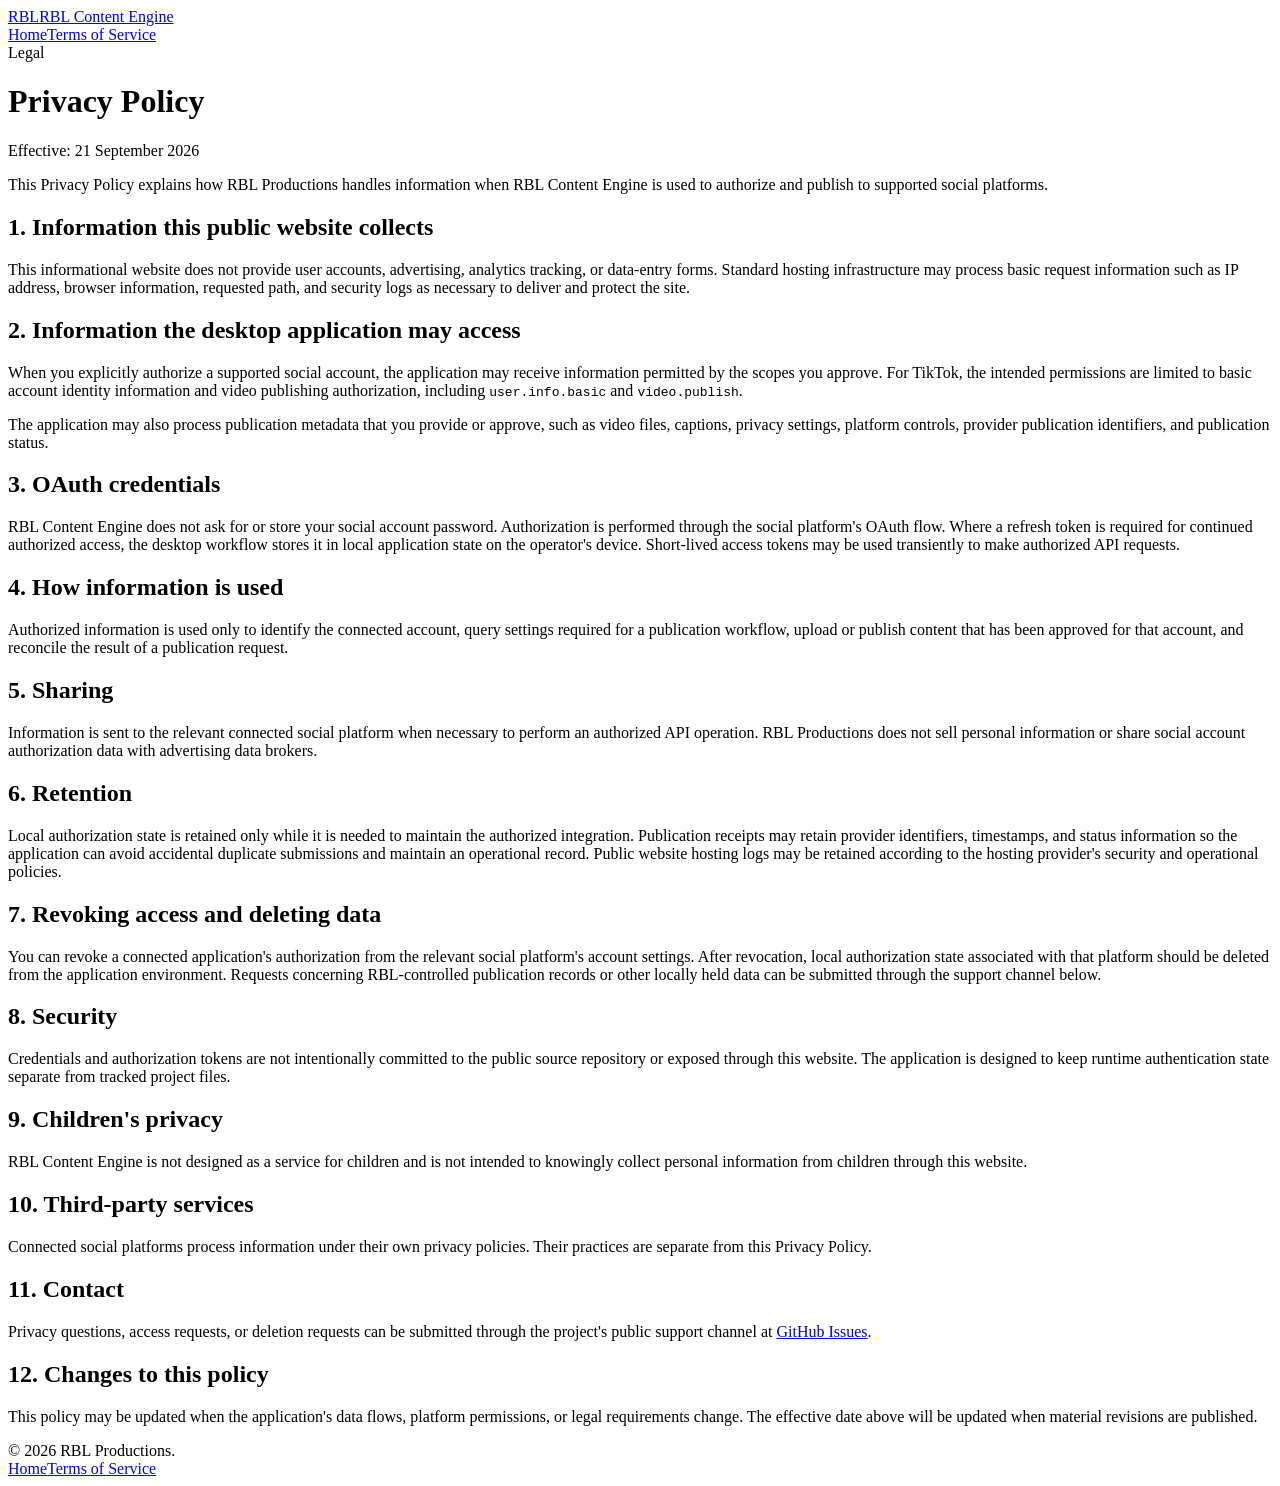
==== site/privacy/index.html @ 8f77b512 "Add site/privacy/index.html" ====
<!doctype html>
<html lang="en">
<head>
  <meta charset="utf-8">
  <meta name="viewport" content="width=device-width,initial-scale=1">
  <title>Privacy Policy | RBL Content Engine</title>
  <meta name="description" content="Privacy Policy for RBL Content Engine.">
  <link rel="stylesheet" href="/styles.css">
</head>
<body>
  <header>
    <div class="wrap nav">
      <a class="brand" href="/"><span class="mark" aria-hidden="true">RBL</span><span>RBL Content Engine</span></a>
      <nav><a href="/">Home</a><a href="/terms/">Terms of Service</a></nav>
    </div>
  </header>

  <main class="legal">
    <span class="eyebrow">Legal</span>
    <h1>Privacy Policy</h1>
    <p class="meta">Effective: 21 September 2026</p>

    <p>This Privacy Policy explains how RBL Productions handles information when RBL Content Engine is used to authorize and publish to supported social platforms.</p>

    <h2>1. Information this public website collects</h2>
    <p>This informational website does not provide user accounts, advertising, analytics tracking, or data-entry forms. Standard hosting infrastructure may process basic request information such as IP address, browser information, requested path, and security logs as necessary to deliver and protect the site.</p>

    <h2>2. Information the desktop application may access</h2>
    <p>When you explicitly authorize a supported social account, the application may receive information permitted by the scopes you approve. For TikTok, the intended permissions are limited to basic account identity information and video publishing authorization, including <code>user.info.basic</code> and <code>video.publish</code>.</p>

    <p>The application may also process publication metadata that you provide or approve, such as video files, captions, privacy settings, platform controls, provider publication identifiers, and publication status.</p>

    <h2>3. OAuth credentials</h2>
    <p>RBL Content Engine does not ask for or store your social account password. Authorization is performed through the social platform's OAuth flow. Where a refresh token is required for continued authorized access, the desktop workflow stores it in local application state on the operator's device. Short-lived access tokens may be used transiently to make authorized API requests.</p>

    <h2>4. How information is used</h2>
    <p>Authorized information is used only to identify the connected account, query settings required for a publication workflow, upload or publish content that has been approved for that account, and reconcile the result of a publication request.</p>

    <h2>5. Sharing</h2>
    <p>Information is sent to the relevant connected social platform when necessary to perform an authorized API operation. RBL Productions does not sell personal information or share social account authorization data with advertising data brokers.</p>

    <h2>6. Retention</h2>
    <p>Local authorization state is retained only while it is needed to maintain the authorized integration. Publication receipts may retain provider identifiers, timestamps, and status information so the application can avoid accidental duplicate submissions and maintain an operational record. Public website hosting logs may be retained according to the hosting provider's security and operational policies.</p>

    <h2>7. Revoking access and deleting data</h2>
    <p>You can revoke a connected application's authorization from the relevant social platform's account settings. After revocation, local authorization state associated with that platform should be deleted from the application environment. Requests concerning RBL-controlled publication records or other locally held data can be submitted through the support channel below.</p>

    <h2>8. Security</h2>
    <p>Credentials and authorization tokens are not intentionally committed to the public source repository or exposed through this website. The application is designed to keep runtime authentication state separate from tracked project files.</p>

    <h2>9. Children's privacy</h2>
    <p>RBL Content Engine is not designed as a service for children and is not intended to knowingly collect personal information from children through this website.</p>

    <h2>10. Third-party services</h2>
    <p>Connected social platforms process information under their own privacy policies. Their practices are separate from this Privacy Policy.</p>

    <h2>11. Contact</h2>
    <p>Privacy questions, access requests, or deletion requests can be submitted through the project's public support channel at <a href="https://github.com/Linardi1328/rbl-content-engine/issues">GitHub Issues</a>.</p>

    <h2>12. Changes to this policy</h2>
    <p>This policy may be updated when the application's data flows, platform permissions, or legal requirements change. The effective date above will be updated when material revisions are published.</p>
  </main>

  <footer>
    <div class="wrap footer-row">
      <div>© 2026 RBL Productions.</div>
      <div class="footer-links"><a href="/">Home</a><a href="/terms/">Terms of Service</a></div>
    </div>
  </footer>
</body>
</html>
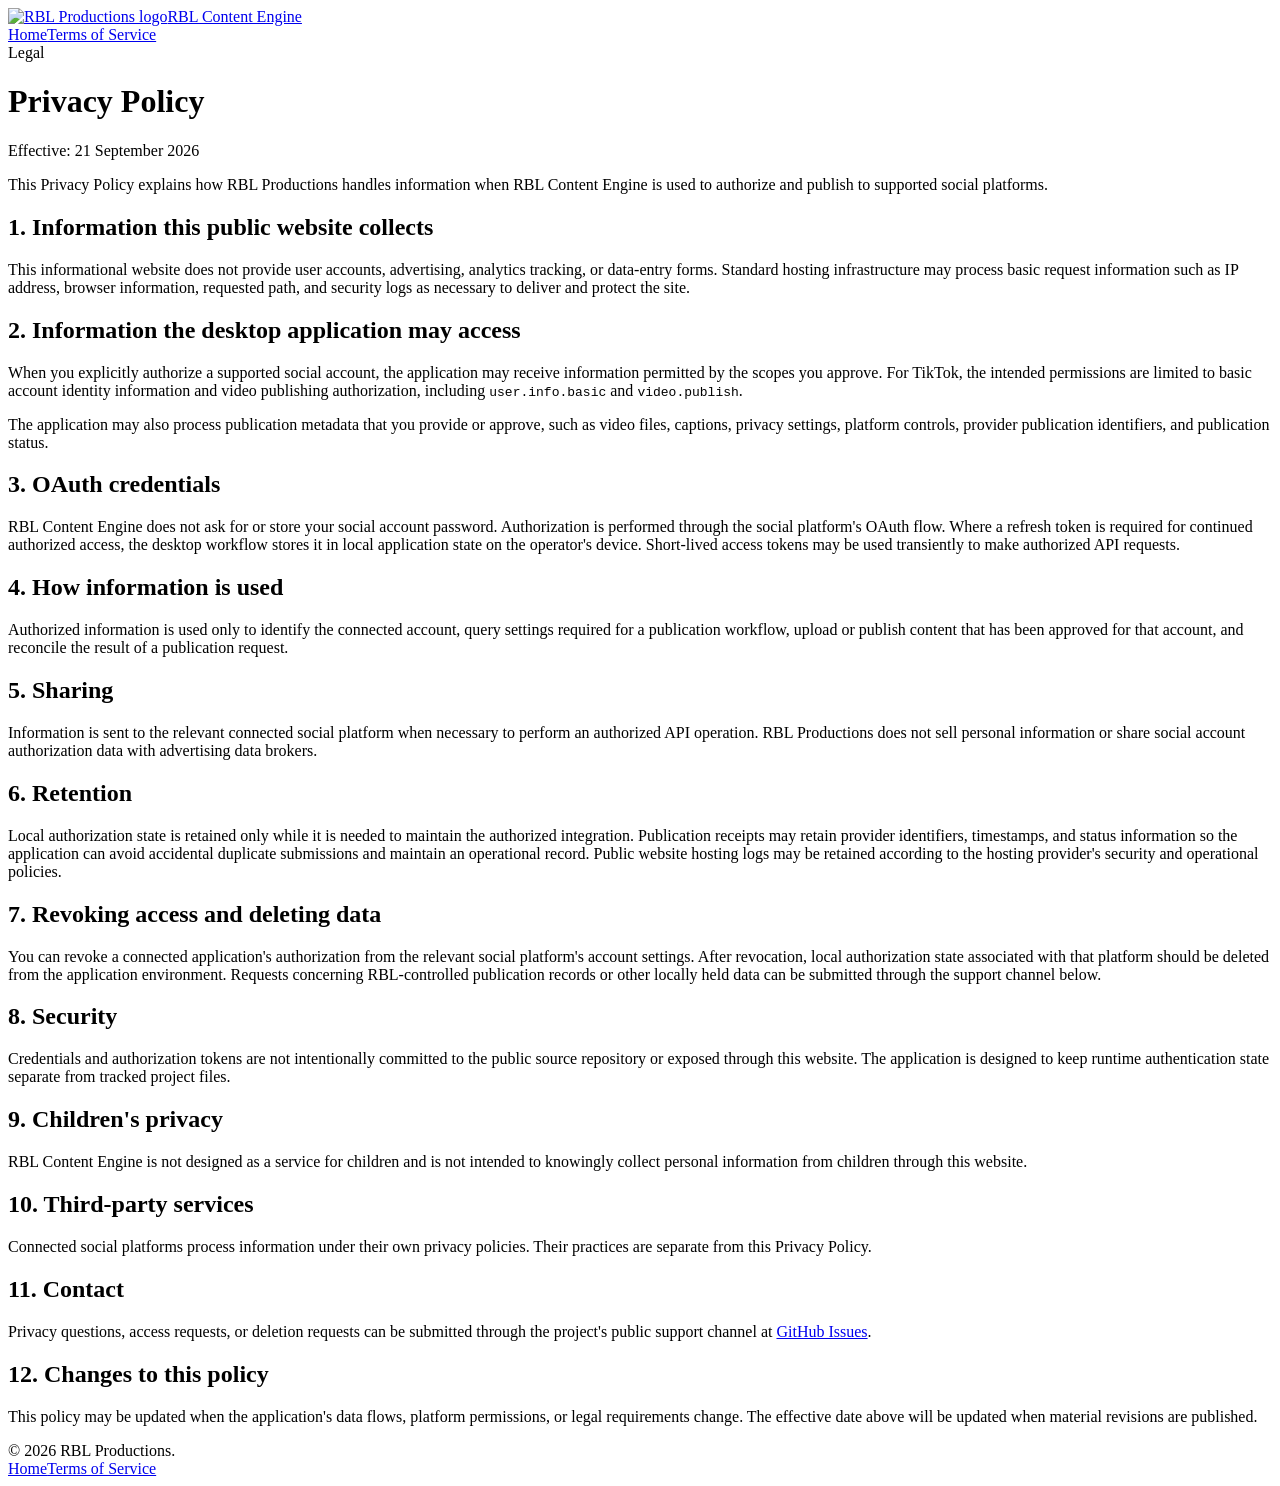
==== commit c88e8ec0: "Use official RBL logo on site/privacy/index.html" ====
--- a/site/privacy/index.html
+++ b/site/privacy/index.html
@@ -5,12 +5,13 @@
   <meta name="viewport" content="width=device-width,initial-scale=1">
   <title>Privacy Policy | RBL Content Engine</title>
   <meta name="description" content="Privacy Policy for RBL Content Engine.">
+  <link rel="icon" href="/assets/rbl-logo.webp" type="image/webp">
   <link rel="stylesheet" href="/styles.css">
 </head>
 <body>
   <header>
     <div class="wrap nav">
-      <a class="brand" href="/"><span class="mark" aria-hidden="true">RBL</span><span>RBL Content Engine</span></a>
+      <a class="brand" href="/"><img src="/assets/rbl-logo.webp" alt="RBL Productions logo" class="brand-logo" width="44" height="44"><span>RBL Content Engine</span></a>
       <nav><a href="/">Home</a><a href="/terms/">Terms of Service</a></nav>
     </div>
   </header>
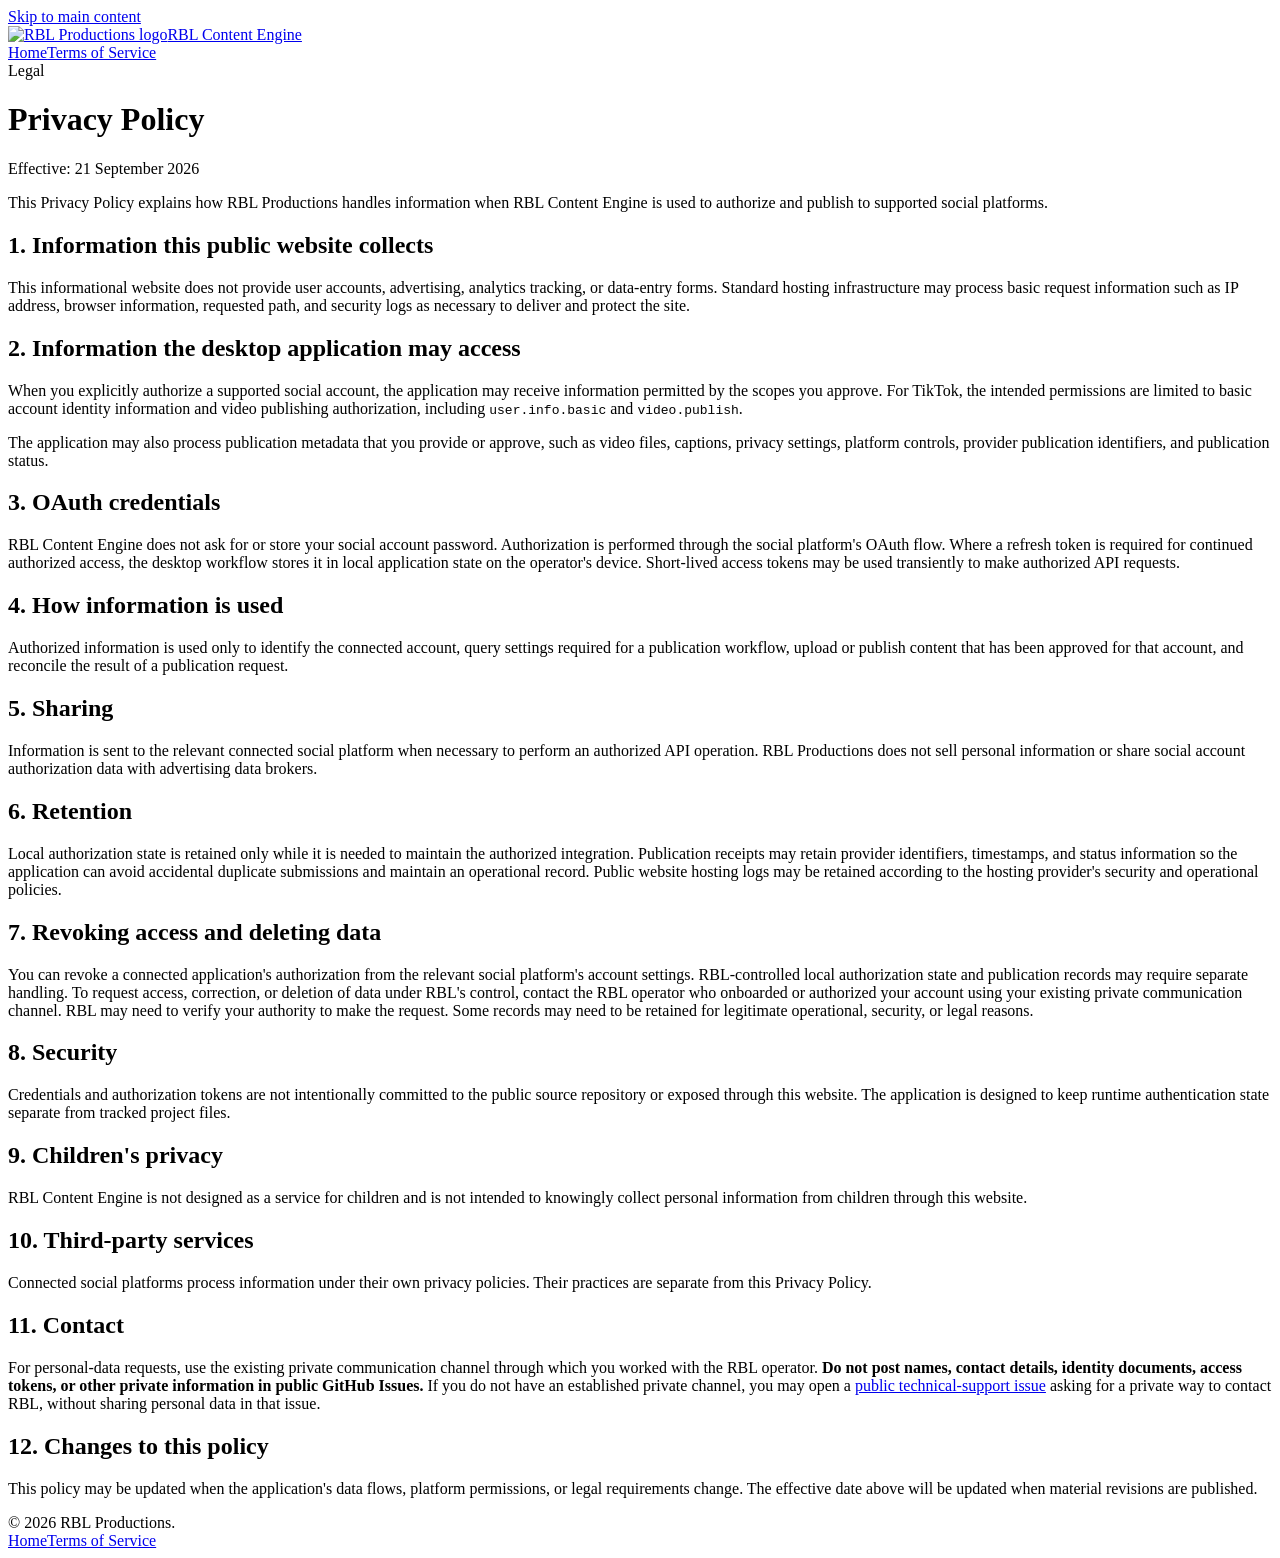
==== commit 3aa4e2b1: "Improve site keyboard accessibility and privacy contact guidance" ====
--- a/site/privacy/index.html
+++ b/site/privacy/index.html
@@ -9,14 +9,15 @@
   <link rel="stylesheet" href="/styles.css">
 </head>
 <body>
+  <a class="skip-link" href="#main-content">Skip to main content</a>
   <header>
     <div class="wrap nav">
       <a class="brand" href="/"><img src="/assets/rbl-logo.webp" alt="RBL Productions logo" class="brand-logo" width="44" height="44"><span>RBL Content Engine</span></a>
-      <nav><a href="/">Home</a><a href="/terms/">Terms of Service</a></nav>
+      <nav aria-label="Primary"><a href="/">Home</a><a href="/terms/">Terms of Service</a></nav>
     </div>
   </header>
 
-  <main class="legal">
+  <main class="legal" id="main-content">
     <span class="eyebrow">Legal</span>
     <h1>Privacy Policy</h1>
     <p class="meta">Effective: 21 September 2026</p>
@@ -44,7 +45,7 @@
     <p>Local authorization state is retained only while it is needed to maintain the authorized integration. Publication receipts may retain provider identifiers, timestamps, and status information so the application can avoid accidental duplicate submissions and maintain an operational record. Public website hosting logs may be retained according to the hosting provider's security and operational policies.</p>
 
     <h2>7. Revoking access and deleting data</h2>
-    <p>You can revoke a connected application's authorization from the relevant social platform's account settings. After revocation, local authorization state associated with that platform should be deleted from the application environment. Requests concerning RBL-controlled publication records or other locally held data can be submitted through the support channel below.</p>
+    <p>You can revoke a connected application's authorization from the relevant social platform's account settings. RBL-controlled local authorization state and publication records may require separate handling. To request access, correction, or deletion of data under RBL's control, contact the RBL operator who onboarded or authorized your account using your existing private communication channel. RBL may need to verify your authority to make the request. Some records may need to be retained for legitimate operational, security, or legal reasons.</p>
 
     <h2>8. Security</h2>
     <p>Credentials and authorization tokens are not intentionally committed to the public source repository or exposed through this website. The application is designed to keep runtime authentication state separate from tracked project files.</p>
@@ -56,7 +57,7 @@
     <p>Connected social platforms process information under their own privacy policies. Their practices are separate from this Privacy Policy.</p>
 
     <h2>11. Contact</h2>
-    <p>Privacy questions, access requests, or deletion requests can be submitted through the project's public support channel at <a href="https://github.com/Linardi1328/rbl-content-engine/issues">GitHub Issues</a>.</p>
+    <p>For personal-data requests, use the existing private communication channel through which you worked with the RBL operator. <strong>Do not post names, contact details, identity documents, access tokens, or other private information in public GitHub Issues.</strong> If you do not have an established private channel, you may open a <a href="https://github.com/Linardi1328/rbl-content-engine/issues">public technical-support issue</a> asking for a private way to contact RBL, without sharing personal data in that issue.</p>
 
     <h2>12. Changes to this policy</h2>
     <p>This policy may be updated when the application's data flows, platform permissions, or legal requirements change. The effective date above will be updated when material revisions are published.</p>
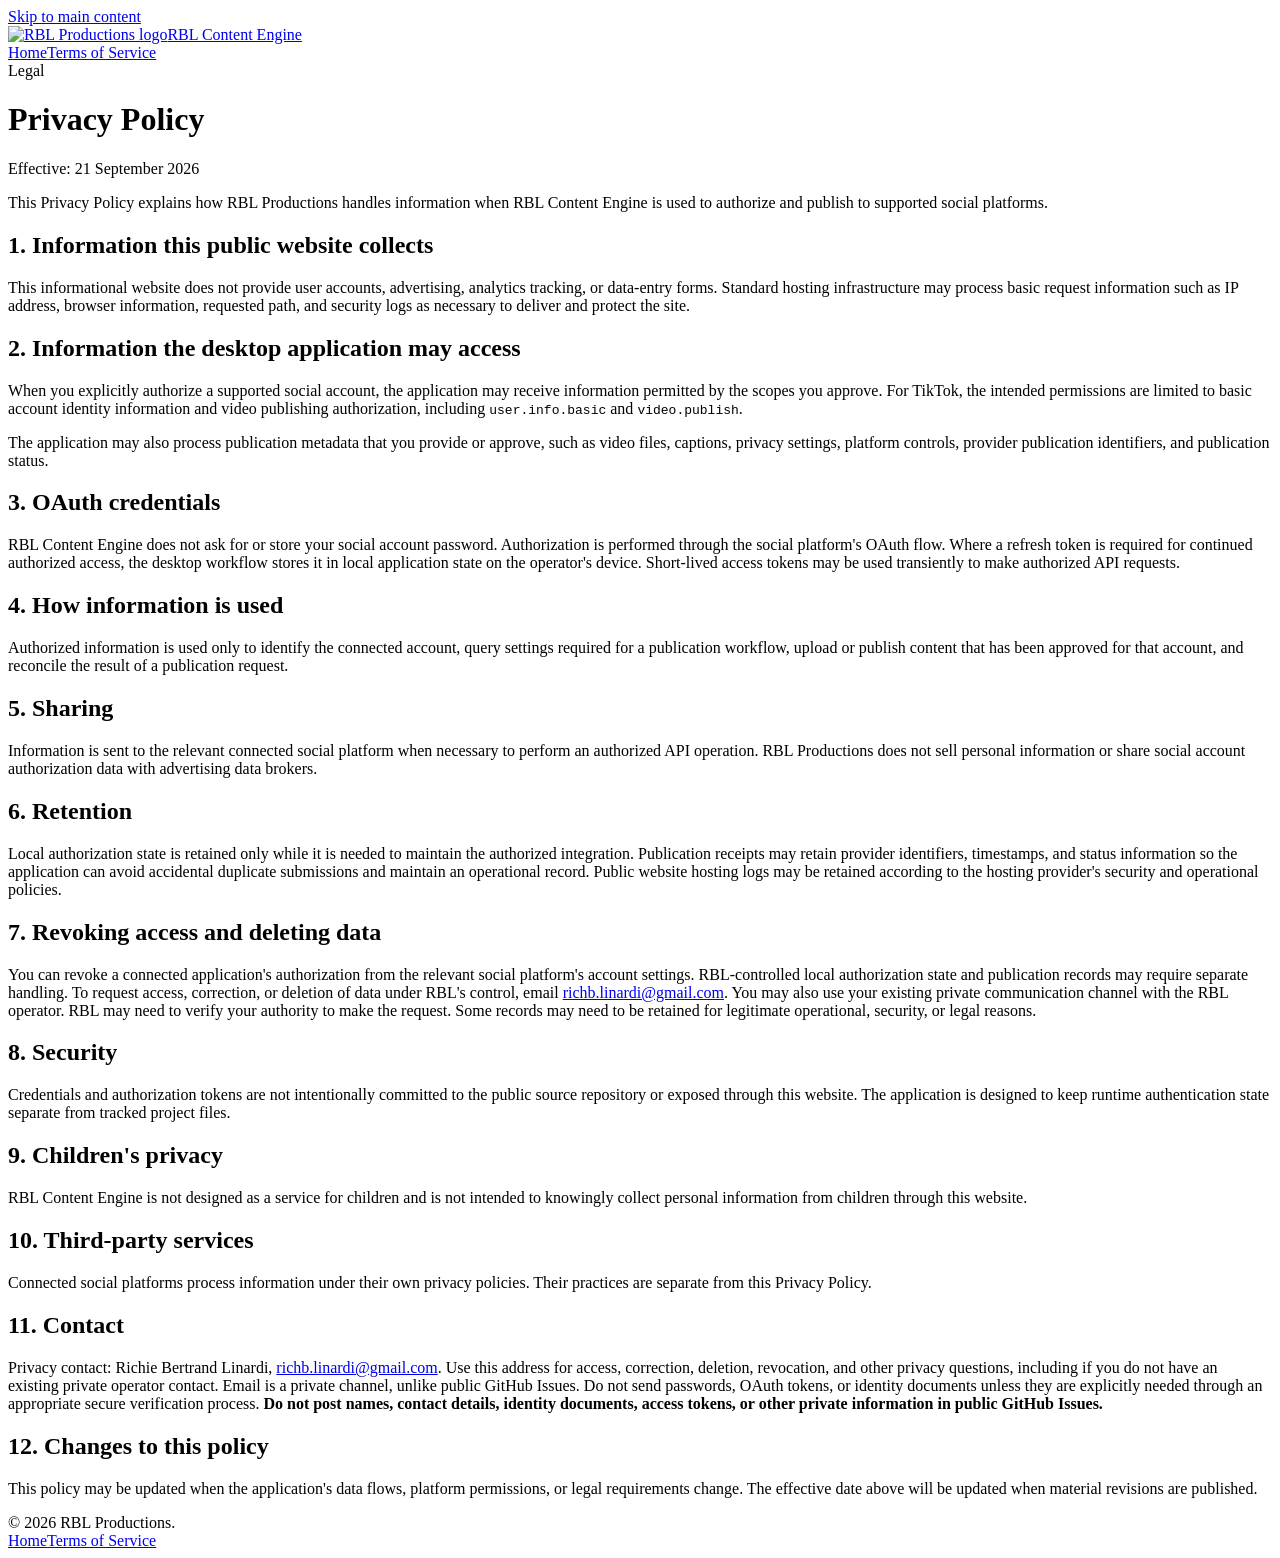
==== commit 180bd7a4: "Add verified privacy contact email to RBL legal pages and checks" ====
--- a/site/privacy/index.html
+++ b/site/privacy/index.html
@@ -45,7 +45,7 @@
     <p>Local authorization state is retained only while it is needed to maintain the authorized integration. Publication receipts may retain provider identifiers, timestamps, and status information so the application can avoid accidental duplicate submissions and maintain an operational record. Public website hosting logs may be retained according to the hosting provider's security and operational policies.</p>
 
     <h2>7. Revoking access and deleting data</h2>
-    <p>You can revoke a connected application's authorization from the relevant social platform's account settings. RBL-controlled local authorization state and publication records may require separate handling. To request access, correction, or deletion of data under RBL's control, contact the RBL operator who onboarded or authorized your account using your existing private communication channel. RBL may need to verify your authority to make the request. Some records may need to be retained for legitimate operational, security, or legal reasons.</p>
+    <p>You can revoke a connected application's authorization from the relevant social platform's account settings. RBL-controlled local authorization state and publication records may require separate handling. To request access, correction, or deletion of data under RBL's control, email <a href="mailto:richb.linardi@gmail.com">richb.linardi@gmail.com</a>. You may also use your existing private communication channel with the RBL operator. RBL may need to verify your authority to make the request. Some records may need to be retained for legitimate operational, security, or legal reasons.</p>
 
     <h2>8. Security</h2>
     <p>Credentials and authorization tokens are not intentionally committed to the public source repository or exposed through this website. The application is designed to keep runtime authentication state separate from tracked project files.</p>
@@ -57,7 +57,7 @@
     <p>Connected social platforms process information under their own privacy policies. Their practices are separate from this Privacy Policy.</p>
 
     <h2>11. Contact</h2>
-    <p>For personal-data requests, use the existing private communication channel through which you worked with the RBL operator. <strong>Do not post names, contact details, identity documents, access tokens, or other private information in public GitHub Issues.</strong> If you do not have an established private channel, you may open a <a href="https://github.com/Linardi1328/rbl-content-engine/issues">public technical-support issue</a> asking for a private way to contact RBL, without sharing personal data in that issue.</p>
+    <p>Privacy contact: Richie Bertrand Linardi, <a href="mailto:richb.linardi@gmail.com">richb.linardi@gmail.com</a>. Use this address for access, correction, deletion, revocation, and other privacy questions, including if you do not have an existing private operator contact. Email is a private channel, unlike public GitHub Issues. Do not send passwords, OAuth tokens, or identity documents unless they are explicitly needed through an appropriate secure verification process. <strong>Do not post names, contact details, identity documents, access tokens, or other private information in public GitHub Issues.</strong></p>
 
     <h2>12. Changes to this policy</h2>
     <p>This policy may be updated when the application's data flows, platform permissions, or legal requirements change. The effective date above will be updated when material revisions are published.</p>
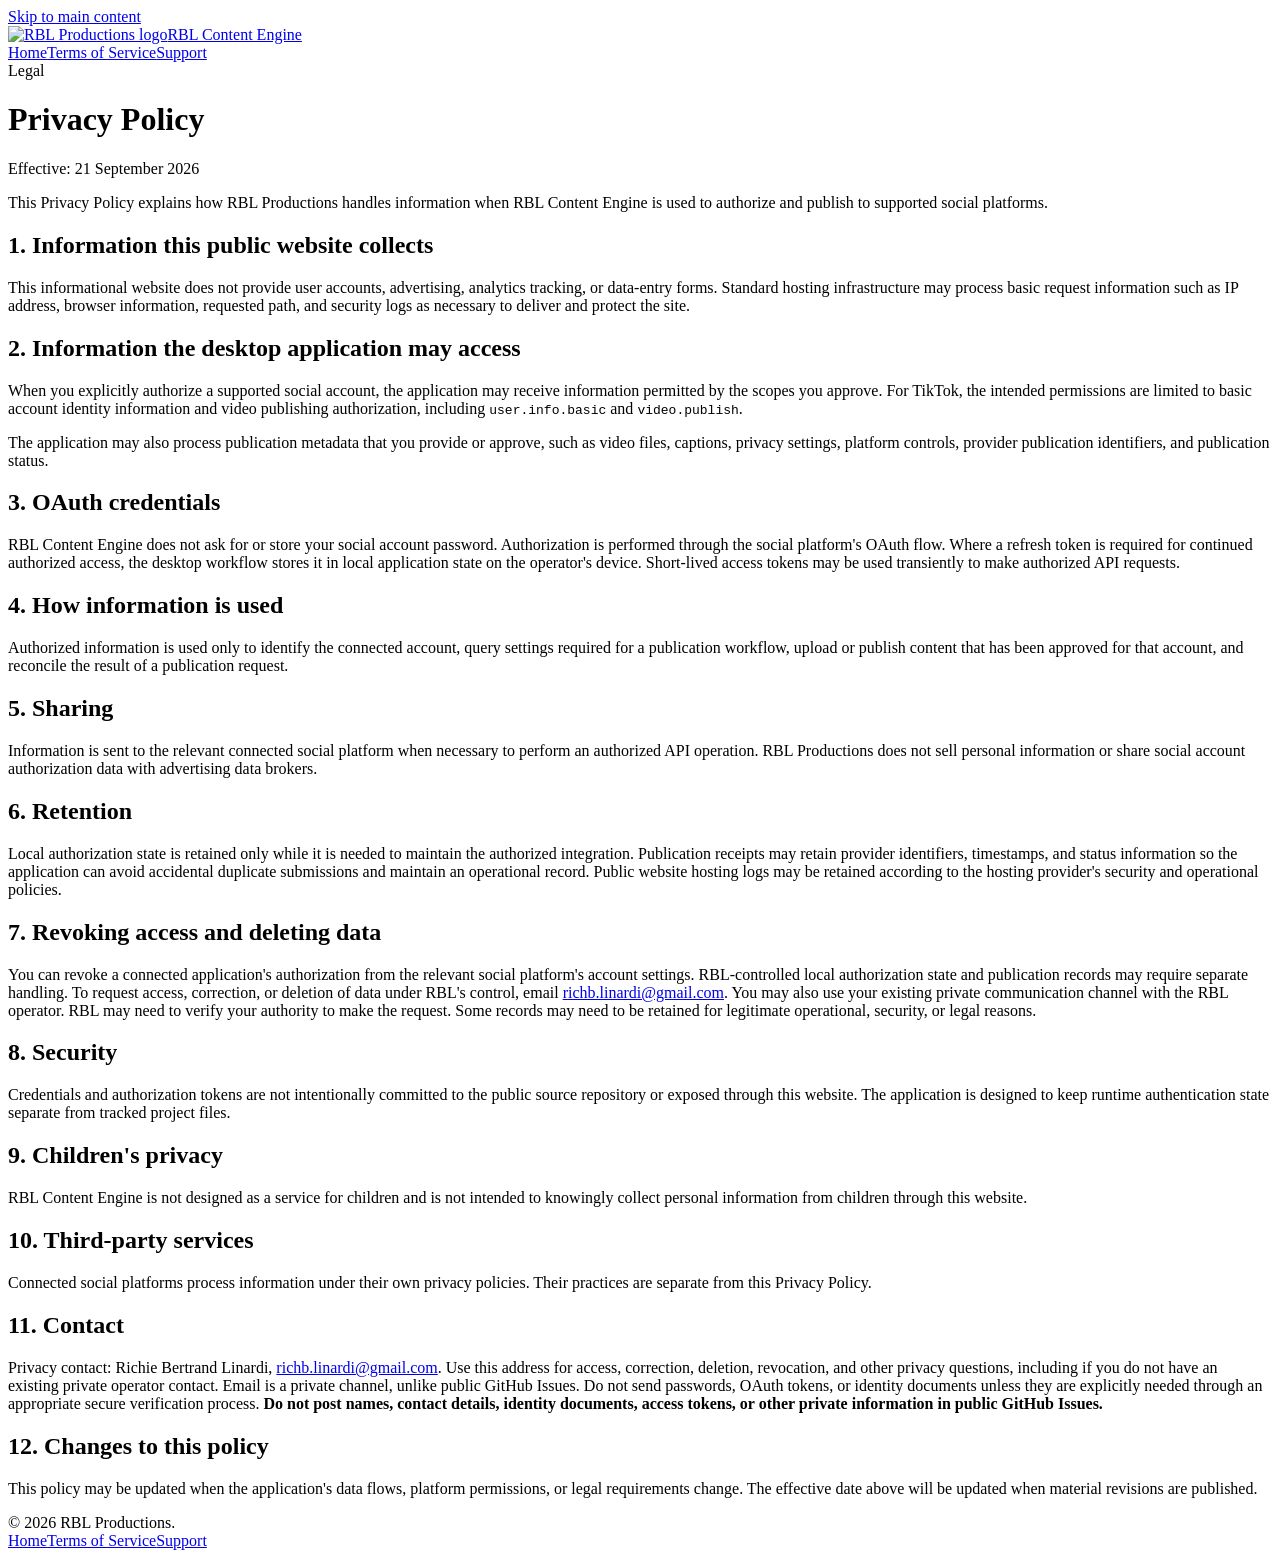
==== commit a1bb1eb9: "feat(site): add private support page and safe support navigation (RIC-62)" ====
--- a/site/privacy/index.html
+++ b/site/privacy/index.html
@@ -13,7 +13,7 @@
   <header>
     <div class="wrap nav">
       <a class="brand" href="/"><img src="/assets/rbl-logo.webp" alt="RBL Productions logo" class="brand-logo" width="44" height="44"><span>RBL Content Engine</span></a>
-      <nav aria-label="Primary"><a href="/">Home</a><a href="/terms/">Terms of Service</a></nav>
+      <nav aria-label="Primary"><a href="/">Home</a><a href="/terms/">Terms of Service</a><a href="/support/">Support</a></nav>
     </div>
   </header>
 
@@ -66,7 +66,7 @@
   <footer>
     <div class="wrap footer-row">
       <div>© 2026 RBL Productions.</div>
-      <div class="footer-links"><a href="/">Home</a><a href="/terms/">Terms of Service</a></div>
+      <div class="footer-links"><a href="/">Home</a><a href="/terms/">Terms of Service</a><a href="/support/">Support</a></div>
     </div>
   </footer>
 </body>
